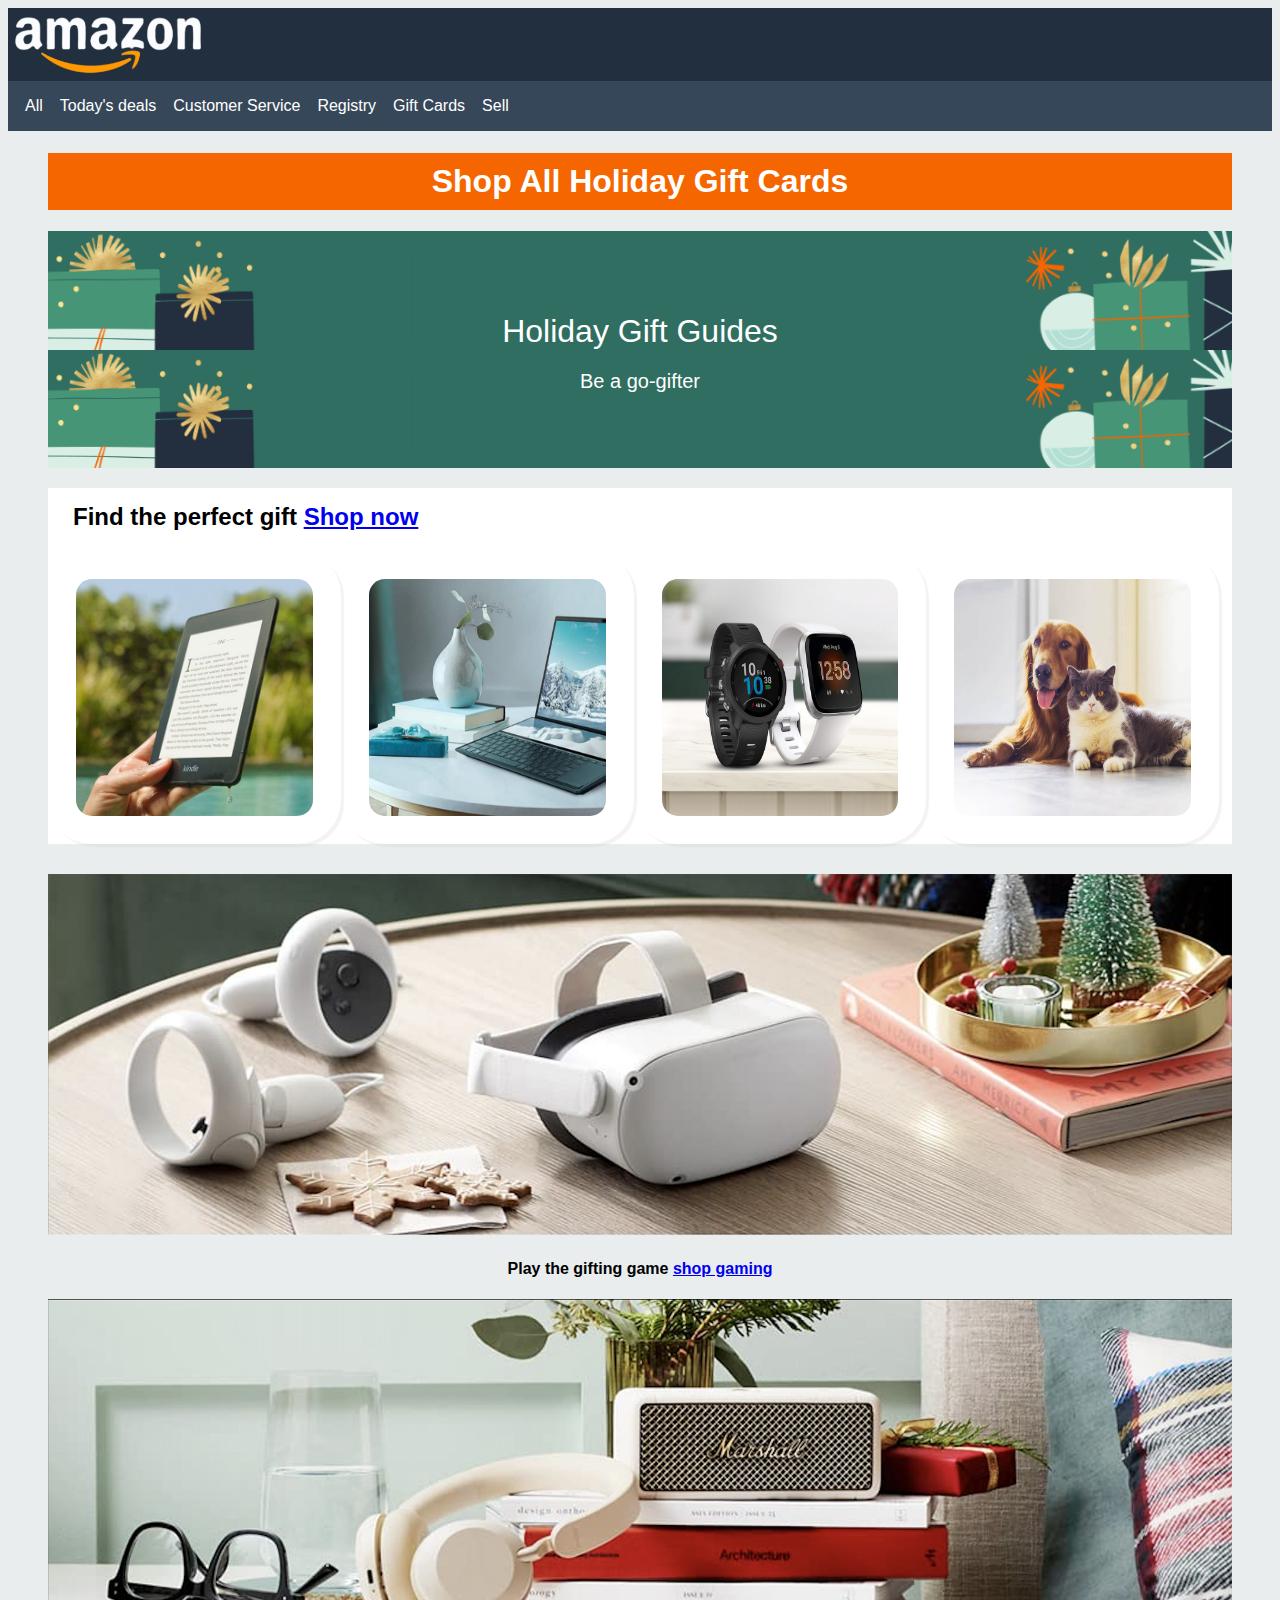
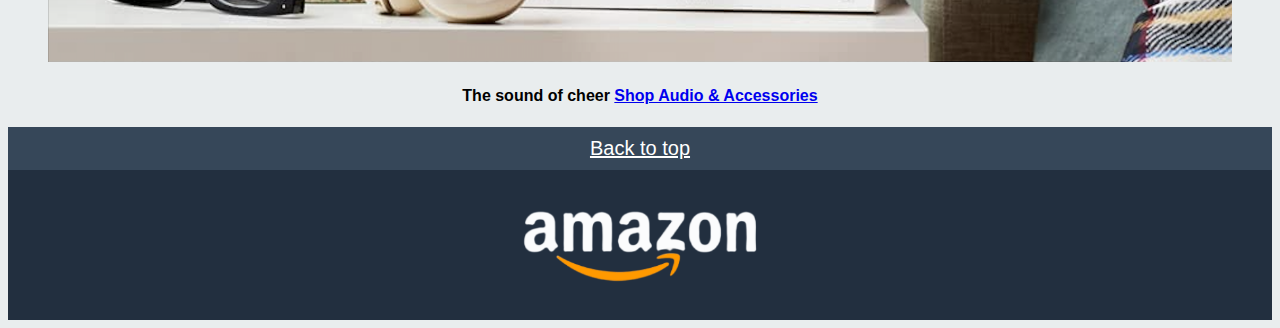
==== index.html @ 2393db10 "Challenge" ====
<!DOCTYPE html>
<html lang="en">
  <head>
    <meta charset="UTF-8" />
    <meta name="viewport" content="width=device-width, initial-scale=1.0" />
    <meta name="description" content="Home page Amazon" />
    <title>Amazon Homepage</title>
    <link rel="stylesheet" href="style.css" />
  </head>
  <body>
    <header class="bgblack">
      <img src="assets/logo.png" alt="logo amazon" width="200px" />
      <nav class="bgblack2">
        <div class="inl">
          <p><a href="#">All</a></p>
          <p><a href="#">Today's deals</a></p>
          <p><a href="#">Customer Service</a></p>
          <p><a href="#">Registry</a></p>
          <p><a href="#">Gift Cards</a></p>
          <p><a href="#">Sell</a></p>
        </div>
      </nav>
    </header>
    <main>
      <article>
        <div class="txc-white">
          <h1>Shop All Holiday Gift Cards</h1>
        </div>
        <div class="p-img">
          <p class="title">Holiday Gift Guides</p>
          <img class="img" src="assets/bg-image.png" alt="bg-image" />
        </div>
        <div class="p-img2">
          <p class="title2">Be a go-gifter</p>
          <img class="img" src="assets/bg-image.png" alt="bg-image" />
        </div>
        <div class="perfectgift">
          <h2>Find the perfect gift <a href="#">Shop now</a></h2>
          <div class="inl">
            <img class="img1" src="assets/img_1.jpg" alt="tablet" />
            <img class="img1" src="assets/img_2.jpg" alt="pc" />
            <img class="img1" src="assets/img_3.jpg" alt="smartwatch" />
            <img class="img1" src="assets/img_4.jpg" alt="dog and cat" />
          </div>
        </div>
      </article>
      <aside>
        <div class="prova3">
          <img class="img2" src="assets/img_9.png" alt="oculus" />
          <h4>Play the gifting game <a href="#">shop gaming</a></h4>
          <img class="img2" width="1400px" src="assets/img_10.png" alt="mix" />
          <h4>The sound of cheer <a href="#">Shop Audio & Accessories</a></h4>
        </div>
      </aside>
    </main>
    <footer class="txc-white">
      <div class="bgblack3">
        <a class="link" href="#">Back to top</a>
      </div>
      <div class="marginend"><img width="250px" src="assets/logo.png" alt="" /></div>
    </footer>
  </body>
</html>
---- style.css ----
body {
  font-family: Arial, Helvetica, sans-serif;
}
body {
  background-color: #e9edee;
}
main {
  margin-inline: 40px;
}
nav > div > p {
  margin-left: 17px;
}
h1 {
  text-align: center;
  background-color: #f56600;
  color: white;
  padding-block: 10px;
}
h2 {
  padding-left: 25px;
  padding-top: 15px;
}
p > a {
  color: white;
  text-decoration: none;
}
.bgblack {
  background-color: #222f3f;
}
.bgblack3 {
  background-color: #364759;
  color: white;
  padding-top: 10px;
  padding-bottom: 10px;
  font-size: 20px;
  color: white;
}
.bgblack2 {
  background-color: #364759;
  color: white;
}
.inl {
  display: inline-block;
  display: flex;
}

.img {
  width: 100%;
}
.perfectgift {
  background-color: white;
}
.prova3 {
  text-align: center;
  margin-top: 30px;
}
.img1 {
  max-width: 20%;
  height: auto;
  padding: 28px;
  border-radius: 15%;
  box-shadow: 3px 3px 1px rgba(204, 203, 203, 0.239);
}
.img2 {
  width: 100%;
  text-align: center;
}
.txc-white {
  text-align: center;
  color: white;
}
.marginend {
  padding: 30px;
  background-color: #222f3f;
}

.title {
  position: absolute;
  text-align: center;
  color: white;
  font-size: 32px;
  margin-bottom: 0px;
}
.title2 {
  position: absolute;
  text-align: center;
  color: white;
  font-size: 20px;
}
.p-img {
  position: relative;
  display: flex;
  justify-content: center;
  align-items: end;
}
.p-img2 {
  position: relative;
  display: flex;
  justify-content: center;
  align-items: start;
}
.link {
  color: white;
}
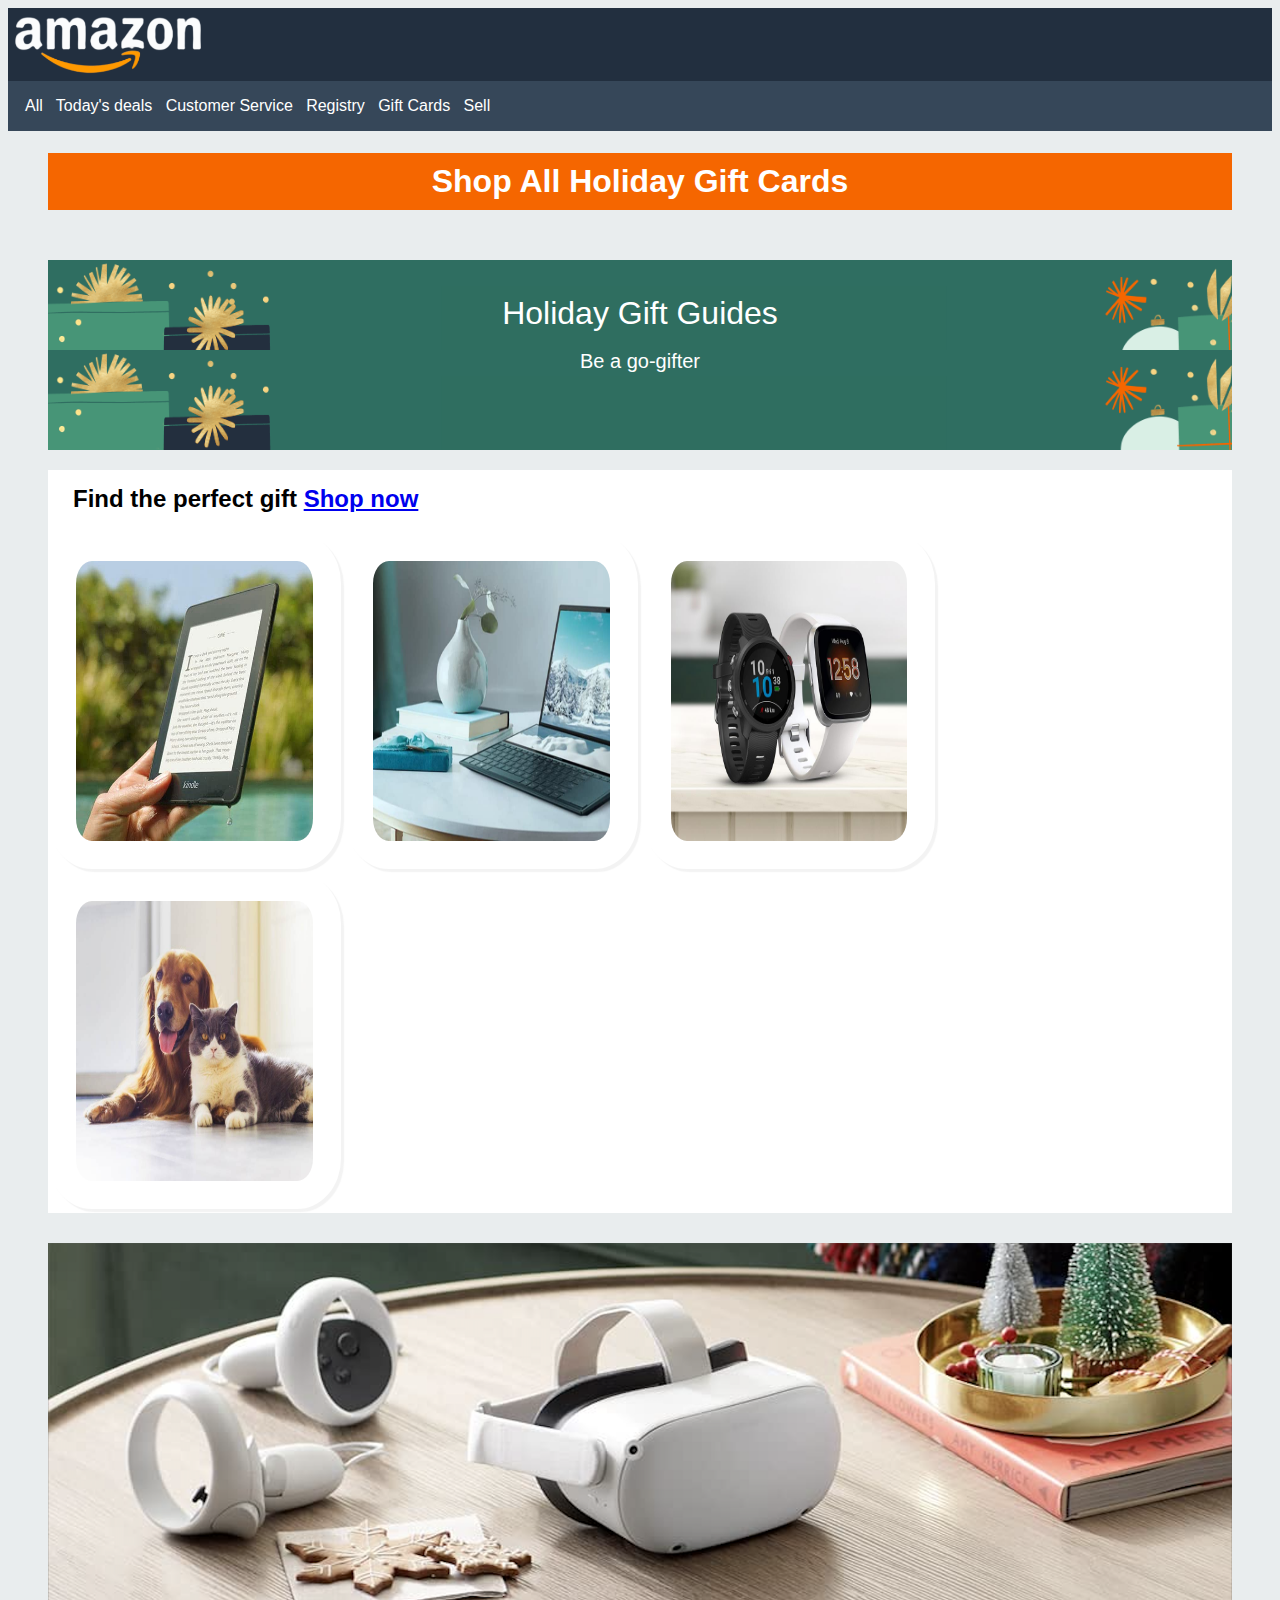
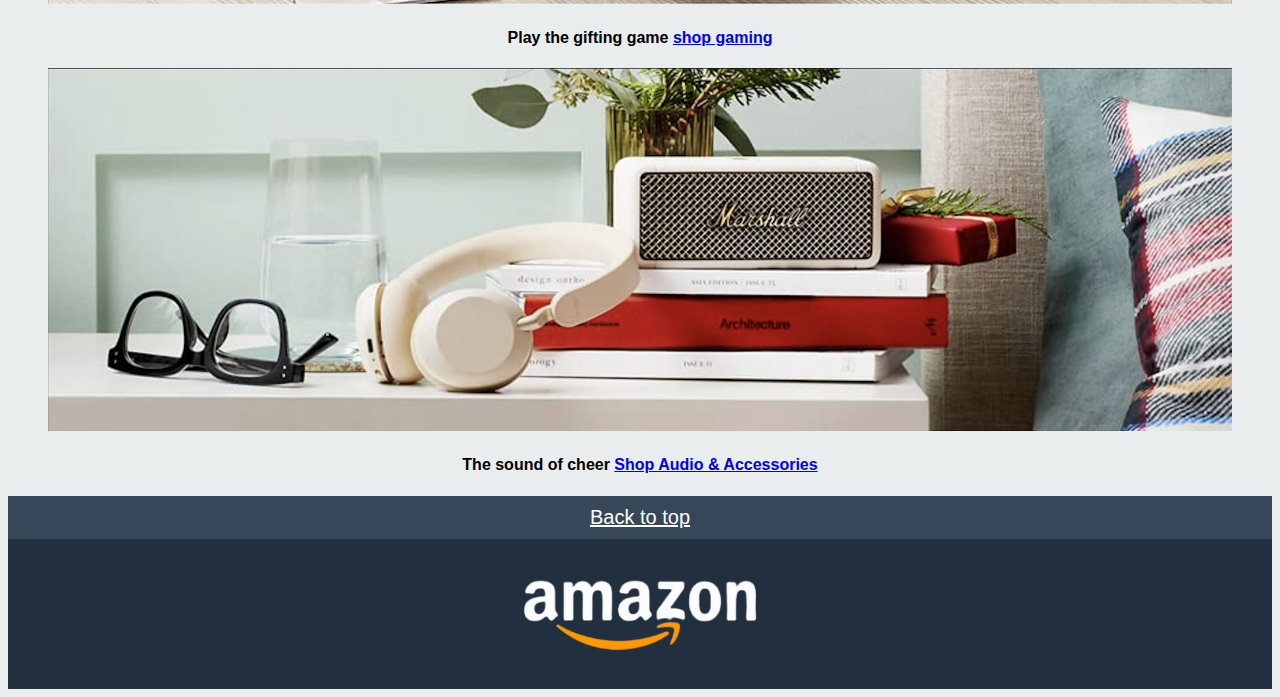
==== commit 4f5afaa2: "delete Display: Flex" ====
--- a/index.html
+++ b/index.html
@@ -11,13 +11,14 @@
     <header class="bgblack">
       <img src="assets/logo.png" alt="logo amazon" width="200px" />
       <nav class="bgblack2">
-        <div class="inl">
-          <p><a href="#">All</a></p>
-          <p><a href="#">Today's deals</a></p>
-          <p><a href="#">Customer Service</a></p>
-          <p><a href="#">Registry</a></p>
-          <p><a href="#">Gift Cards</a></p>
-          <p><a href="#">Sell</a></p>
+        <div class="inl2">
+          <p>
+            <a href="#"> All &nbsp;</a> <a href="#"> Today's deals &nbsp;</a>
+            <a href="#">Customer Service &nbsp;</a>
+            <a href="#">Registry &nbsp;</a>
+            <a href="#"> Gift Cards &nbsp; </a>
+            <a href="#"> Sell &nbsp;</a>
+          </p>
         </div>
       </nav>
     </header>
@@ -28,11 +29,9 @@
         </div>
         <div class="p-img">
           <p class="title">Holiday Gift Guides</p>
-          <img class="img" src="assets/bg-image.png" alt="bg-image" />
         </div>
         <div class="p-img2">
           <p class="title2">Be a go-gifter</p>
-          <img class="img" src="assets/bg-image.png" alt="bg-image" />
         </div>
         <div class="perfectgift">
           <h2>Find the perfect gift <a href="#">Shop now</a></h2>
--- a/style.css
+++ b/style.css
@@ -39,11 +39,19 @@
   background-color: #364759;
   color: white;
 }
+.inl2 {
+  display: inline-block;
+}
 .inl {
-  display: inline-block;
-  display: flex;
+  display: inline;
 }
-
+.img1 {
+  max-width: 20%;
+  height: 280px;
+  padding: 28px;
+  border-radius: 15%;
+  box-shadow: 3px 3px 1px rgba(204, 203, 203, 0.239);
+}
 .img {
   width: 100%;
 }
@@ -54,13 +62,7 @@
   text-align: center;
   margin-top: 30px;
 }
-.img1 {
-  max-width: 20%;
-  height: auto;
-  padding: 28px;
-  border-radius: 15%;
-  box-shadow: 3px 3px 1px rgba(204, 203, 203, 0.239);
-}
+
 .img2 {
   width: 100%;
   text-align: center;
@@ -74,31 +76,51 @@
   background-color: #222f3f;
 }
 
-.title {
+/*.title {
   position: absolute;
   text-align: center;
   color: white;
   font-size: 32px;
   margin-bottom: 0px;
+} */
+.title {
+  text-align: center;
+  color: white;
+  font-size: 32px;
+  vertical-align: bottom;
+  padding-top: 35px;
 }
 .title2 {
-  position: absolute;
   text-align: center;
   color: white;
   font-size: 20px;
 }
-.p-img {
+/*.p-img {
   position: relative;
   display: flex;
   justify-content: center;
   align-items: end;
 }
+USATO PROPRIETà FLEX*/
+.p-img {
+  background-image: url(/assets/bg-image.png);
+  width: 100%;
+  margin-top: 50px;
+  height: 100px;
+}
 .p-img2 {
+  background-image: url(/assets/bg-image.png);
+  height: 100px;
+  width: 100%;
+  margin-top: -30px;
+}
+/*.p-img2 {
   position: relative;
   display: flex;
   justify-content: center;
   align-items: start;
-}
+} 
+USATO PROPRIETà FLEX*/
 .link {
   color: white;
 }
